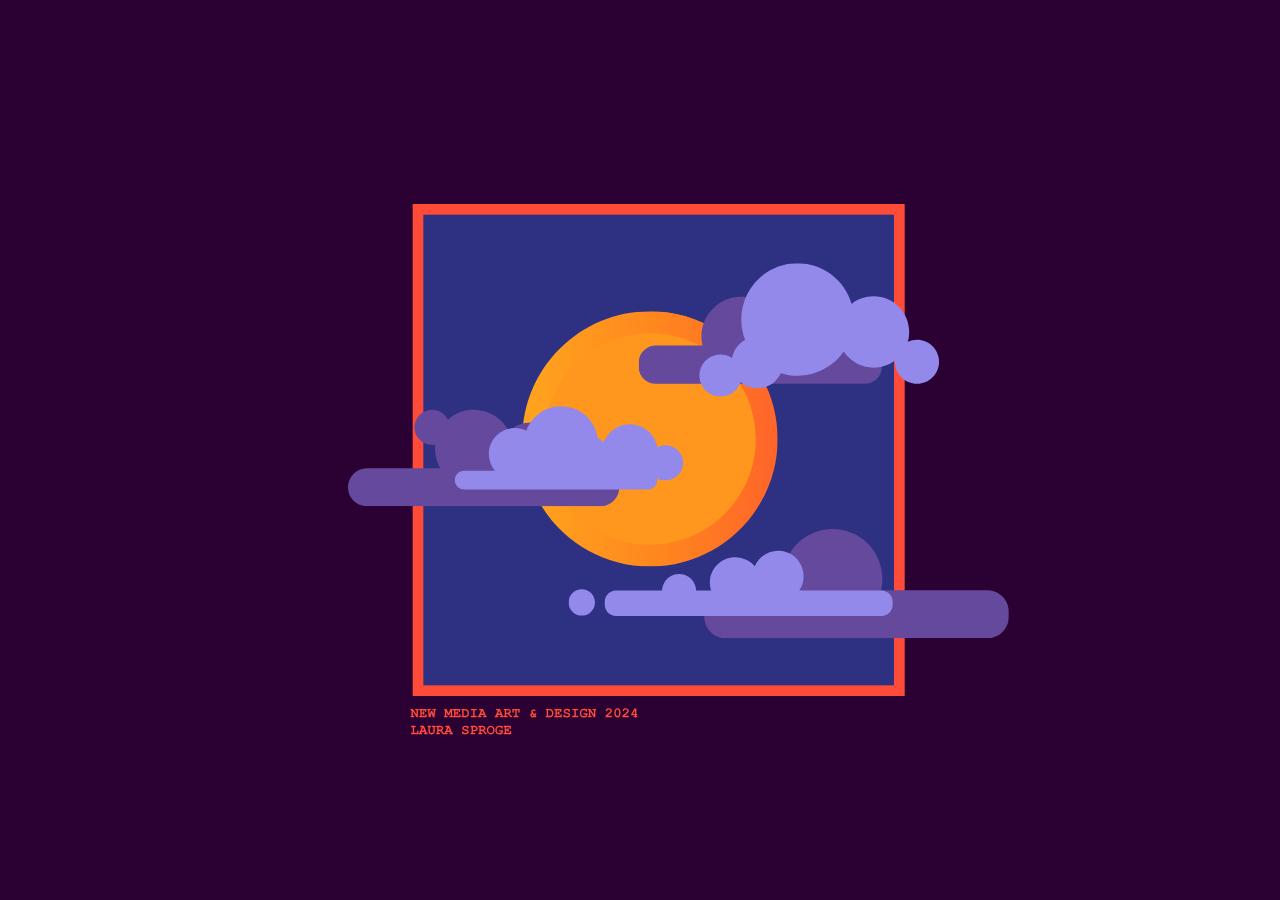
==== laura-website/index.html @ ac856808 "Update Fixed portfolio bugs" ====
<!DOCTYPE html>
<html lang="en">
    <head>
        <meta charset="UTF-8" />
        <meta name="viewport" content="width=device-width, initial-scale=1.0" />
        <title>Document</title>
        <style>
            html,
            body {
                margin: 0;
                background: #2b0033;
                height: 100%;
            }

            body {
                display: flex;
                justify-content: center;
                align-items: center;
            }

            #cloud_1 {
                transform: translateX(50px);
                animation: moveclouds1 15s ease-in-out alternate infinite;
            }

            @keyframes moveclouds1 {
                from {
                    transform: translateX(100px);
                }
                to {
                    transform: translateX(0px);
                }
            }
        </style>
    </head>
    <body>
        <svg
            version="1.1"
            xmlns="http://www.w3.org/2000/svg"
            xmlns:xlink="http://www.w3.org/1999/xlink"
            x="0px"
            y="0px"
            viewBox="0 0 1920 1080"
            style="enable-background: new 0 0 1920 1080"
            xml:space="preserve"
        >
            <style type="text/css">
                .st0 {
                    fill: #2b0033;
                }
                .st1 {
                    fill: #2e3181;
                    stroke: #ff4b38;
                    stroke-width: 16;
                    stroke-miterlimit: 10;
                }
                .st2 {
                    fill: #ff961e;
                }
                .st3 {
                    fill: #64499c;
                }
                .st4 {
                    fill: #9289eb;
                }
                .st5 {
                    fill: #ff1b25;
                }
                .st6 {
                    fill: #ffffff;
                    stroke: #ffffff;
                    stroke-miterlimit: 10;
                }
                .st7 {
                    fill: #ffffff;
                }
                .st8 {
                    fill: #ff4b38;
                }
                .st9 {
                    fill: #ff961e;
                    stroke: #f15a47;
                    stroke-width: 16;
                    stroke-miterlimit: 10;
                }
                .st10 {
                    clip-path: url(#SVGID_00000077310230276125574780000003685254953853721523_);
                    fill: #ff961e;
                }

                .st11 {
                    clip-path: url(#SVGID_00000160873791237782626520000005186389554222980780_);
                    fill: url(#SVGID_00000016061879840177070190000003185813164932448649_);
                }
                .st12 {
                    clip-path: url(#SVGID_00000139974148009098412800000009296241159972950945_);
                    fill: #64499c;
                }
                .st13 {
                    clip-path: url(#SVGID_00000139974148009098412800000009296241159972950945_);
                    fill: #9289eb;
                }
                .st14 {
                    clip-path: url(#SVGID_00000087407354413414577970000003196861514152177326_);
                    fill: #64499c;
                }
                .st15 {
                    clip-path: url(#SVGID_00000087407354413414577970000003196861514152177326_);
                    fill: #9289eb;
                }
                .st16 {
                    clip-path: url(#SVGID_00000130610847410356843260000011054405741771767987_);
                    fill: #64499c;
                }
                .st17 {
                    clip-path: url(#SVGID_00000130610847410356843260000011054405741771767987_);
                    fill: #9289eb;
                }
                .st18 {
                    fill: #2e7222;
                }
                .st19 {
                    fill: #5e8438;
                }
            </style>
            <g id="bg">
                <g>
                    <rect class="st0" width="1920" height="1080" />
                </g>
            </g>
            <g id="square_frame">
                <rect x="627" y="179" class="st1" width="722" height="722" />
            </g>

            <g id="DRAWING"></g>
            <g id="grid"></g>
            <g id="text">
                <g>
                    <path
                        class="st8"
                        d="M619.39,932.42v6.39h0.76c0.51,0,0.87,0.1,1.09,0.29c0.22,0.2,0.33,0.45,0.33,0.77
			c0,0.31-0.11,0.56-0.33,0.76c-0.22,0.2-0.58,0.29-1.09,0.29h-2.77c-0.51,0-0.87-0.1-1.09-0.29c-0.22-0.2-0.33-0.45-0.33-0.77
			c0-0.3,0.11-0.55,0.32-0.75s0.54-0.3,0.99-0.3v-8.27h-0.33c-0.51,0-0.87-0.1-1.09-0.29c-0.22-0.2-0.33-0.45-0.33-0.77
			s0.11-0.57,0.33-0.77c0.22-0.2,0.58-0.29,1.09-0.29l2.44,0.01l5.4,8.47v-6.36h-0.76c-0.51,0-0.87-0.1-1.09-0.29
			c-0.22-0.2-0.32-0.45-0.32-0.77s0.11-0.57,0.32-0.77c0.22-0.2,0.58-0.29,1.09-0.29l2.77,0.01c0.51,0,0.87,0.1,1.09,0.29
			s0.32,0.45,0.32,0.76c0,0.31-0.11,0.56-0.32,0.76c-0.21,0.2-0.54,0.3-0.98,0.3v10.38h-2.09L619.39,932.42z"
                    />
                    <path
                        class="st8"
                        d="M632.53,935.71v3.1h5.39v-1.14c0-0.51,0.1-0.87,0.29-1.09c0.2-0.22,0.45-0.32,0.77-0.32
			c0.31,0,0.56,0.11,0.76,0.32c0.2,0.22,0.29,0.58,0.29,1.09v3.26h-9.95c-0.51,0-0.87-0.1-1.09-0.29c-0.22-0.2-0.32-0.45-0.32-0.77
			c0-0.31,0.11-0.56,0.33-0.76c0.22-0.2,0.58-0.29,1.08-0.29h0.33v-8.27h-0.33c-0.51,0-0.87-0.1-1.09-0.29
			c-0.22-0.2-0.32-0.45-0.32-0.77s0.11-0.57,0.32-0.77c0.22-0.2,0.58-0.29,1.09-0.29l9.49,0.01v3.22c0,0.5-0.1,0.86-0.29,1.08
			s-0.45,0.33-0.76,0.33c-0.32,0-0.57-0.11-0.77-0.32c-0.2-0.21-0.29-0.57-0.29-1.08v-1.1h-4.93v3.05h1.86
			c0-0.55,0.05-0.9,0.16-1.06c0.21-0.34,0.52-0.5,0.91-0.5c0.31,0,0.56,0.11,0.76,0.32c0.2,0.22,0.29,0.58,0.29,1.09v2.43
			c0,0.46-0.06,0.77-0.17,0.93c-0.22,0.32-0.52,0.48-0.89,0.48c-0.39,0-0.69-0.17-0.91-0.51c-0.1-0.16-0.16-0.52-0.16-1.07H632.53z"
                    />
                    <path
                        class="st8"
                        d="M647.38,934.93l-1.96,6h-2.37l-1.26-10.38c-0.32-0.04-0.57-0.15-0.73-0.34c-0.17-0.18-0.25-0.41-0.25-0.7
			c0-0.33,0.11-0.59,0.32-0.79c0.22-0.2,0.58-0.3,1.09-0.3l2.81,0.01c0.51,0,0.87,0.1,1.09,0.29s0.33,0.45,0.33,0.76
			s-0.11,0.57-0.33,0.77c-0.22,0.2-0.58,0.29-1.09,0.29h-1.1l0.7,5.91l1.66-4.92h2.2l1.65,4.92l0.7-5.91h-1.1
			c-0.51,0-0.87-0.1-1.09-0.29c-0.22-0.2-0.32-0.45-0.32-0.77s0.11-0.57,0.32-0.77c0.22-0.2,0.58-0.29,1.09-0.29l2.8,0.01
			c0.51,0,0.87,0.1,1.09,0.29c0.22,0.19,0.32,0.45,0.32,0.76c0,0.27-0.09,0.5-0.26,0.69c-0.17,0.19-0.42,0.32-0.74,0.37l-1.22,10.38
			h-2.33L647.38,934.93z"
                    />
                    <path
                        class="st8"
                        d="M669.41,932.51v6.3h0.76c0.51,0,0.87,0.1,1.09,0.29s0.32,0.45,0.32,0.77c0,0.31-0.11,0.56-0.32,0.76
			c-0.22,0.2-0.58,0.29-1.09,0.29h-2.77c-0.51,0-0.87-0.1-1.09-0.29c-0.22-0.2-0.32-0.45-0.32-0.77c0-0.31,0.11-0.56,0.32-0.76
			s0.54-0.29,0.99-0.29v-8.27c-0.37-0.04-0.65-0.15-0.84-0.34c-0.19-0.19-0.28-0.43-0.28-0.72c0-0.32,0.11-0.57,0.32-0.77
			c0.22-0.2,0.58-0.29,1.09-0.29l2.32,0.01l2.88,6.36l2.83-6.37l2.34,0.01c0.51,0,0.87,0.1,1.09,0.29s0.33,0.45,0.33,0.76
			c0,0.29-0.1,0.53-0.29,0.72s-0.47,0.31-0.83,0.34v8.27c0.45,0,0.78,0.1,0.99,0.3s0.32,0.45,0.32,0.76c0,0.31-0.11,0.56-0.33,0.76
			c-0.22,0.2-0.58,0.29-1.09,0.29h-2.78c-0.5,0-0.86-0.1-1.08-0.29c-0.22-0.2-0.33-0.45-0.33-0.77c0-0.31,0.11-0.56,0.33-0.76
			c0.22-0.2,0.58-0.29,1.08-0.29h0.77v-6.3l-2.42,5.44h-1.84L669.41,932.51z"
                    />
                    <path
                        class="st8"
                        d="M683.22,935.71v3.1h5.39v-1.14c0-0.51,0.1-0.87,0.29-1.09c0.2-0.22,0.45-0.32,0.77-0.32
			c0.31,0,0.56,0.11,0.76,0.32c0.2,0.22,0.29,0.58,0.29,1.09v3.26h-9.95c-0.51,0-0.87-0.1-1.09-0.29c-0.22-0.2-0.32-0.45-0.32-0.77
			c0-0.31,0.11-0.56,0.33-0.76c0.22-0.2,0.58-0.29,1.08-0.29h0.33v-8.27h-0.33c-0.51,0-0.87-0.1-1.09-0.29
			c-0.22-0.2-0.32-0.45-0.32-0.77s0.11-0.57,0.32-0.77c0.22-0.2,0.58-0.29,1.09-0.29l9.49,0.01v3.22c0,0.5-0.1,0.86-0.29,1.08
			s-0.45,0.33-0.76,0.33c-0.32,0-0.57-0.11-0.77-0.32c-0.2-0.21-0.29-0.57-0.29-1.08v-1.1h-4.93v3.05h1.86
			c0-0.55,0.05-0.9,0.16-1.06c0.21-0.34,0.52-0.5,0.91-0.5c0.31,0,0.56,0.11,0.76,0.32c0.2,0.22,0.29,0.58,0.29,1.09v2.43
			c0,0.46-0.06,0.77-0.17,0.93c-0.22,0.32-0.52,0.48-0.89,0.48c-0.39,0-0.69-0.17-0.91-0.51c-0.1-0.16-0.16-0.52-0.16-1.07H683.22z"
                    />
                    <path
                        class="st8"
                        d="M693.33,938.81v-8.27c-0.45-0.01-0.78-0.11-0.99-0.3c-0.21-0.2-0.32-0.45-0.32-0.76
			c0-0.32,0.11-0.57,0.33-0.77c0.22-0.2,0.58-0.29,1.09-0.29l4.42,0.01c0.69,0,1.36,0.13,2.01,0.38s1.18,0.58,1.58,0.97
			c0.3,0.3,0.62,0.7,0.94,1.22s0.57,1.03,0.74,1.54s0.25,1.13,0.25,1.87v1.01c0,0.89-0.15,1.69-0.45,2.38
			c-0.3,0.69-0.7,1.25-1.19,1.69s-0.95,0.76-1.39,0.96c-0.69,0.32-1.58,0.48-2.67,0.48h-4.25c-0.51,0-0.87-0.1-1.09-0.29
			c-0.22-0.2-0.33-0.45-0.33-0.77c0-0.31,0.11-0.56,0.33-0.76C692.56,938.9,692.89,938.81,693.33,938.81z M695.44,938.81h2.25
			c0.84,0,1.47-0.12,1.9-0.36c0.56-0.32,0.98-0.72,1.26-1.21s0.42-1.12,0.42-1.9v-1c0-0.67-0.13-1.25-0.38-1.75
			c-0.4-0.78-0.85-1.32-1.34-1.61c-0.5-0.29-1.12-0.44-1.87-0.44h-2.23V938.81z"
                    />
                    <path
                        class="st8"
                        d="M711.78,930.54v8.27h2.13c0.51,0,0.87,0.1,1.09,0.29c0.22,0.2,0.32,0.45,0.32,0.77
			c0,0.31-0.11,0.56-0.32,0.76c-0.22,0.2-0.58,0.29-1.09,0.29h-6.38c-0.51,0-0.87-0.1-1.09-0.29c-0.22-0.2-0.32-0.45-0.32-0.77
			c0-0.31,0.11-0.56,0.32-0.76s0.58-0.29,1.09-0.29h2.13v-8.27h-2.13c-0.51,0-0.87-0.1-1.09-0.29c-0.22-0.2-0.32-0.45-0.32-0.77
			s0.11-0.57,0.32-0.77c0.22-0.2,0.58-0.29,1.09-0.29l6.38,0.01c0.51,0,0.87,0.1,1.09,0.29c0.22,0.19,0.32,0.45,0.32,0.76
			s-0.11,0.57-0.32,0.77c-0.22,0.2-0.58,0.29-1.09,0.29H711.78z"
                    />
                    <path
                        class="st8"
                        d="M725.98,937.52h-5.13l-0.51,1.29h0.51c0.51,0,0.87,0.1,1.09,0.29c0.22,0.2,0.33,0.45,0.33,0.77
			c0,0.31-0.11,0.56-0.33,0.76c-0.22,0.2-0.58,0.29-1.09,0.29H718c-0.51,0-0.87-0.1-1.09-0.29c-0.22-0.2-0.33-0.45-0.33-0.77
			c0-0.32,0.11-0.57,0.34-0.77c0.23-0.2,0.6-0.29,1.12-0.28l3.32-8.27h-1.38c-0.51,0-0.87-0.1-1.09-0.29
			c-0.22-0.2-0.32-0.45-0.32-0.77s0.11-0.57,0.32-0.77c0.22-0.2,0.58-0.29,1.09-0.29l4.57,0.01l4.21,10.38
			c0.5,0,0.82,0.05,0.98,0.17c0.32,0.23,0.47,0.53,0.47,0.9c0,0.31-0.11,0.56-0.32,0.76c-0.21,0.2-0.57,0.29-1.08,0.29h-2.85
			c-0.51,0-0.87-0.1-1.09-0.29c-0.22-0.2-0.33-0.45-0.33-0.77c0-0.31,0.11-0.56,0.33-0.76c0.22-0.2,0.58-0.29,1.09-0.29h0.52
			L725.98,937.52z M725.1,935.41l-1.7-4.19l-1.71,4.19H725.1z"
                    />
                    <path
                        class="st8"
                        d="M751.32,937.52h-5.13l-0.51,1.29h0.51c0.51,0,0.87,0.1,1.09,0.29c0.22,0.2,0.33,0.45,0.33,0.77
			c0,0.31-0.11,0.56-0.33,0.76c-0.22,0.2-0.58,0.29-1.09,0.29h-2.84c-0.51,0-0.87-0.1-1.09-0.29c-0.22-0.2-0.33-0.45-0.33-0.77
			c0-0.32,0.11-0.57,0.34-0.77c0.23-0.2,0.6-0.29,1.12-0.28l3.32-8.27h-1.38c-0.51,0-0.87-0.1-1.09-0.29
			c-0.22-0.2-0.32-0.45-0.32-0.77s0.11-0.57,0.32-0.77c0.22-0.2,0.58-0.29,1.09-0.29l4.57,0.01l4.21,10.38
			c0.5,0,0.82,0.05,0.98,0.17c0.32,0.23,0.47,0.53,0.47,0.9c0,0.31-0.11,0.56-0.32,0.76c-0.21,0.2-0.57,0.29-1.08,0.29h-2.85
			c-0.51,0-0.87-0.1-1.09-0.29c-0.22-0.2-0.33-0.45-0.33-0.77c0-0.31,0.11-0.56,0.33-0.76c0.22-0.2,0.58-0.29,1.09-0.29h0.52
			L751.32,937.52z M750.45,935.41l-1.7-4.19l-1.71,4.19H750.45z"
                    />
                    <path
                        class="st8"
                        d="M759.23,936.15v2.66h0.76c0.51,0,0.87,0.1,1.09,0.29c0.22,0.2,0.32,0.45,0.32,0.77
			c0,0.31-0.11,0.56-0.32,0.76c-0.22,0.2-0.58,0.29-1.09,0.29h-3.21c-0.51,0-0.87-0.1-1.09-0.29c-0.22-0.2-0.33-0.45-0.33-0.77
			c0-0.31,0.11-0.56,0.33-0.76s0.58-0.29,1.08-0.29h0.33v-8.27h-0.33c-0.51,0-0.87-0.1-1.09-0.29c-0.22-0.2-0.33-0.45-0.33-0.77
			s0.11-0.57,0.33-0.77c0.22-0.2,0.58-0.29,1.09-0.29l4.78,0.01c1.49,0,2.65,0.37,3.47,1.11c0.82,0.74,1.23,1.64,1.23,2.7
			c0,0.66-0.19,1.26-0.58,1.8s-0.97,1.02-1.74,1.44c0.45,0.39,0.92,0.89,1.43,1.5c0.32,0.39,0.74,1,1.28,1.83
			c0.54,0,0.89,0.05,1.06,0.17c0.31,0.21,0.46,0.51,0.46,0.9c0,0.31-0.11,0.56-0.32,0.76c-0.21,0.2-0.57,0.29-1.08,0.29h-1.21
			c-1.71-2.65-3.13-4.24-4.26-4.77H759.23z M759.23,934.04h1.65c0.61,0,1.16-0.09,1.64-0.28c0.65-0.25,1.08-0.51,1.3-0.78
			c0.22-0.27,0.33-0.55,0.33-0.81c0-0.4-0.21-0.77-0.64-1.11c-0.43-0.34-1.05-0.51-1.87-0.51h-2.42V934.04z"
                    />
                    <path
                        class="st8"
                        d="M775.11,930.54v8.27h1.42c0.51,0,0.87,0.1,1.09,0.29c0.22,0.2,0.32,0.45,0.32,0.77
			c0,0.31-0.11,0.56-0.32,0.76c-0.22,0.2-0.58,0.29-1.09,0.29h-4.95c-0.51,0-0.87-0.1-1.09-0.29c-0.22-0.2-0.32-0.45-0.32-0.77
			c0-0.31,0.11-0.56,0.32-0.76c0.22-0.2,0.58-0.29,1.09-0.29h1.41v-8.27h-2.29v2c0,0.51-0.1,0.87-0.29,1.09
			c-0.2,0.22-0.45,0.32-0.77,0.32c-0.31,0-0.56-0.11-0.76-0.32c-0.2-0.22-0.29-0.58-0.29-1.09v-4.12l10.95,0.01v4.11
			c0,0.51-0.1,0.87-0.29,1.09c-0.2,0.22-0.45,0.32-0.77,0.32c-0.31,0-0.56-0.11-0.76-0.32c-0.2-0.22-0.29-0.58-0.29-1.09v-2H775.11z
			"
                    />
                    <path
                        class="st8"
                        d="M801.62,936.73l0.52-1.79h1.08c0.44,0,0.74,0.05,0.91,0.15c0.33,0.21,0.49,0.52,0.49,0.92
			c0,0.29-0.09,0.53-0.26,0.73c-0.17,0.2-0.39,0.3-0.63,0.31c-0.17,0.74-0.39,1.32-0.65,1.76c0.56,0,0.91,0.05,1.07,0.15
			c0.34,0.21,0.5,0.51,0.5,0.91c0,0.31-0.11,0.56-0.32,0.76c-0.22,0.2-0.58,0.29-1.09,0.29h-1.26l-0.25-0.33
			c-0.31,0.22-0.6,0.37-0.89,0.45c-0.42,0.12-0.93,0.19-1.53,0.19c-1.24,0-2.21-0.32-2.89-0.95c-0.68-0.63-1.03-1.44-1.03-2.42
			c0-0.67,0.17-1.3,0.51-1.91c0.34-0.61,0.86-1.12,1.56-1.53c-0.3-0.5-0.5-0.89-0.59-1.17c-0.09-0.28-0.14-0.57-0.14-0.89
			c0-0.85,0.32-1.6,0.97-2.24c0.65-0.64,1.41-0.96,2.3-0.96c0.23,0,0.47,0.03,0.72,0.09c0.25,0.06,0.5,0.15,0.76,0.27
			c0.25-0.11,0.43-0.17,0.56-0.17c0.29,0,0.54,0.1,0.74,0.31s0.31,0.46,0.31,0.75c0,0.24-0.06,0.44-0.17,0.59
			c-0.11,0.16-0.34,0.33-0.69,0.51l-0.89,0.47c-0.34-0.3-0.61-0.51-0.81-0.61c-0.16-0.08-0.34-0.11-0.55-0.11
			c-0.32,0-0.59,0.11-0.81,0.33s-0.33,0.47-0.33,0.75c0,0.24,0.2,0.66,0.61,1.25L801.62,936.73z M798.7,936.19
			c-0.78,0.37-1.17,0.92-1.17,1.66c0,0.39,0.13,0.7,0.4,0.93c0.27,0.23,0.74,0.34,1.4,0.34c0.43,0,0.82-0.1,1.18-0.31L798.7,936.19z
			"
                    />
                    <path
                        class="st8"
                        d="M820.04,938.81v-8.27c-0.45-0.01-0.78-0.11-0.99-0.3c-0.21-0.2-0.32-0.45-0.32-0.76
			c0-0.32,0.11-0.57,0.33-0.77c0.22-0.2,0.58-0.29,1.09-0.29l4.42,0.01c0.69,0,1.36,0.13,2.01,0.38s1.18,0.58,1.58,0.97
			c0.3,0.3,0.62,0.7,0.94,1.22s0.57,1.03,0.74,1.54s0.25,1.13,0.25,1.87v1.01c0,0.89-0.15,1.69-0.45,2.38
			c-0.3,0.69-0.7,1.25-1.19,1.69s-0.95,0.76-1.39,0.96c-0.69,0.32-1.58,0.48-2.67,0.48h-4.25c-0.51,0-0.87-0.1-1.09-0.29
			c-0.22-0.2-0.33-0.45-0.33-0.77c0-0.31,0.11-0.56,0.33-0.76C819.27,938.9,819.6,938.81,820.04,938.81z M822.15,938.81h2.25
			c0.84,0,1.47-0.12,1.9-0.36c0.56-0.32,0.98-0.72,1.26-1.21s0.42-1.12,0.42-1.9v-1c0-0.67-0.13-1.25-0.38-1.75
			c-0.4-0.78-0.85-1.32-1.34-1.61c-0.5-0.29-1.12-0.44-1.87-0.44h-2.23V938.81z"
                    />
                    <path
                        class="st8"
                        d="M835.26,935.71v3.1h5.39v-1.14c0-0.51,0.1-0.87,0.29-1.09c0.2-0.22,0.45-0.32,0.77-0.32
			c0.31,0,0.56,0.11,0.76,0.32c0.2,0.22,0.29,0.58,0.29,1.09v3.26h-9.95c-0.51,0-0.87-0.1-1.09-0.29c-0.22-0.2-0.32-0.45-0.32-0.77
			c0-0.31,0.11-0.56,0.33-0.76c0.22-0.2,0.58-0.29,1.08-0.29h0.33v-8.27h-0.33c-0.51,0-0.87-0.1-1.09-0.29
			c-0.22-0.2-0.32-0.45-0.32-0.77s0.11-0.57,0.32-0.77c0.22-0.2,0.58-0.29,1.09-0.29l9.49,0.01v3.22c0,0.5-0.1,0.86-0.29,1.08
			s-0.45,0.33-0.76,0.33c-0.32,0-0.57-0.11-0.77-0.32c-0.2-0.21-0.29-0.57-0.29-1.08v-1.1h-4.93v3.05h1.86
			c0-0.55,0.05-0.9,0.16-1.06c0.21-0.34,0.52-0.5,0.91-0.5c0.31,0,0.56,0.11,0.76,0.32c0.2,0.22,0.29,0.58,0.29,1.09v2.43
			c0,0.46-0.06,0.77-0.17,0.93c-0.22,0.32-0.52,0.48-0.89,0.48c-0.39,0-0.69-0.17-0.91-0.51c-0.1-0.16-0.16-0.52-0.16-1.07H835.26z"
                    />
                    <path
                        class="st8"
                        d="M847.02,940.39c-0.19,0.22-0.34,0.36-0.45,0.42c-0.11,0.06-0.25,0.09-0.42,0.09c-0.32,0-0.58-0.11-0.78-0.33
			c-0.2-0.22-0.29-0.58-0.29-1.08v-1.42c0-0.51,0.1-0.87,0.29-1.09c0.2-0.22,0.46-0.33,0.78-0.33c0.25,0,0.46,0.07,0.62,0.2
			c0.17,0.13,0.3,0.35,0.39,0.66c0.09,0.3,0.18,0.51,0.28,0.62c0.2,0.21,0.55,0.43,1.06,0.65s1.07,0.33,1.67,0.33
			c0.94,0,1.71-0.22,2.32-0.66c0.38-0.27,0.58-0.6,0.58-0.99c0-0.26-0.09-0.51-0.28-0.74c-0.19-0.23-0.49-0.42-0.91-0.57
			c-0.28-0.1-0.89-0.24-1.85-0.42c-1.16-0.21-2.03-0.47-2.62-0.77c-0.59-0.3-1.06-0.73-1.4-1.28c-0.34-0.55-0.51-1.14-0.51-1.78
			c0-1.01,0.42-1.9,1.27-2.66c0.85-0.76,1.95-1.14,3.3-1.14c0.54,0,1.05,0.06,1.51,0.18c0.46,0.12,0.88,0.3,1.26,0.55
			c0.28-0.27,0.55-0.4,0.83-0.4c0.31,0,0.56,0.11,0.76,0.32c0.2,0.22,0.29,0.58,0.29,1.08v1.59c0,0.51-0.1,0.87-0.29,1.09
			c-0.2,0.22-0.45,0.33-0.76,0.33c-0.26,0-0.49-0.08-0.68-0.24c-0.15-0.12-0.26-0.35-0.34-0.7c-0.08-0.35-0.17-0.6-0.29-0.75
			c-0.2-0.26-0.5-0.48-0.9-0.66c-0.4-0.18-0.86-0.27-1.38-0.27c-0.76,0-1.37,0.18-1.81,0.53s-0.67,0.72-0.67,1.11
			c0,0.26,0.09,0.51,0.27,0.76c0.18,0.24,0.45,0.44,0.8,0.57c0.23,0.1,0.89,0.25,1.97,0.46c1.08,0.21,1.91,0.45,2.5,0.7
			c0.58,0.25,1.06,0.65,1.45,1.2s0.58,1.19,0.58,1.94c0,1.04-0.37,1.88-1.1,2.5c-0.98,0.83-2.22,1.24-3.73,1.24
			c-0.58,0-1.15-0.07-1.71-0.21C848.08,940.88,847.54,940.67,847.02,940.39z"
                    />
                    <path
                        class="st8"
                        d="M863.83,930.54v8.27h2.13c0.51,0,0.87,0.1,1.09,0.29c0.22,0.2,0.32,0.45,0.32,0.77
			c0,0.31-0.11,0.56-0.32,0.76c-0.22,0.2-0.58,0.29-1.09,0.29h-6.38c-0.51,0-0.87-0.1-1.09-0.29c-0.22-0.2-0.32-0.45-0.32-0.77
			c0-0.31,0.11-0.56,0.32-0.76s0.58-0.29,1.09-0.29h2.13v-8.27h-2.13c-0.51,0-0.87-0.1-1.09-0.29c-0.22-0.2-0.32-0.45-0.32-0.77
			s0.11-0.57,0.32-0.77c0.22-0.2,0.58-0.29,1.09-0.29l6.38,0.01c0.51,0,0.87,0.1,1.09,0.29c0.22,0.19,0.32,0.45,0.32,0.76
			s-0.11,0.57-0.32,0.77c-0.22,0.2-0.58,0.29-1.09,0.29H863.83z"
                    />
                    <path
                        class="st8"
                        d="M880.77,937.06v2.83c-0.96,0.51-1.77,0.87-2.44,1.06c-0.67,0.19-1.39,0.28-2.17,0.28
			c-1.08,0-2.08-0.16-3-0.48c-0.72-0.25-1.29-0.56-1.71-0.94c-0.42-0.38-0.8-0.94-1.15-1.67s-0.53-1.57-0.53-2.48v-1.53
			c0-1.41,0.43-2.67,1.29-3.77c1.15-1.5,2.72-2.25,4.71-2.25c0.58,0,1.12,0.06,1.64,0.18c0.52,0.12,1.01,0.29,1.48,0.53
			c0.28-0.25,0.56-0.38,0.83-0.38c0.31,0,0.56,0.11,0.75,0.32c0.19,0.21,0.29,0.57,0.29,1.08v1.37c0,0.51-0.1,0.87-0.29,1.09
			c-0.2,0.22-0.45,0.33-0.76,0.33c-0.25,0-0.46-0.08-0.64-0.23c-0.14-0.1-0.25-0.33-0.35-0.69s-0.2-0.59-0.31-0.72
			c-0.19-0.2-0.51-0.38-0.98-0.53s-1-0.23-1.58-0.23c-0.84,0-1.57,0.17-2.19,0.52c-0.44,0.25-0.84,0.7-1.22,1.33
			c-0.37,0.63-0.56,1.32-0.56,2.06v1.53c0,1.13,0.33,1.99,0.99,2.58c0.66,0.59,1.7,0.88,3.13,0.88c0.97,0,1.85-0.18,2.65-0.55v-1.52
			h-2.15c-0.51,0-0.87-0.1-1.09-0.29c-0.22-0.2-0.33-0.45-0.33-0.77s0.11-0.57,0.33-0.77c0.22-0.2,0.58-0.29,1.09-0.29l3.75,0.01
			c0.51,0,0.87,0.1,1.09,0.29s0.33,0.45,0.33,0.76c0,0.25-0.07,0.46-0.22,0.65C881.3,936.83,881.07,936.97,880.77,937.06z"
                    />
                    <path
                        class="st8"
                        d="M885.47,932.42v6.39h0.76c0.51,0,0.87,0.1,1.09,0.29c0.22,0.2,0.33,0.45,0.33,0.77
			c0,0.31-0.11,0.56-0.33,0.76c-0.22,0.2-0.58,0.29-1.09,0.29h-2.77c-0.51,0-0.87-0.1-1.09-0.29c-0.22-0.2-0.33-0.45-0.33-0.77
			c0-0.3,0.11-0.55,0.32-0.75s0.54-0.3,0.99-0.3v-8.27h-0.33c-0.51,0-0.87-0.1-1.09-0.29c-0.22-0.2-0.33-0.45-0.33-0.77
			s0.11-0.57,0.33-0.77c0.22-0.2,0.58-0.29,1.09-0.29l2.44,0.01l5.4,8.47v-6.36h-0.76c-0.51,0-0.87-0.1-1.09-0.29
			c-0.22-0.2-0.32-0.45-0.32-0.77s0.11-0.57,0.32-0.77c0.22-0.2,0.58-0.29,1.09-0.29l2.77,0.01c0.51,0,0.87,0.1,1.09,0.29
			s0.32,0.45,0.32,0.76c0,0.31-0.11,0.56-0.32,0.76c-0.21,0.2-0.54,0.3-0.98,0.3v10.38h-2.09L885.47,932.42z"
                    />
                    <path
                        class="st8"
                        d="M911.48,938.81h4.63c0.25-0.21,0.5-0.31,0.72-0.31c0.32,0,0.58,0.11,0.77,0.32c0.19,0.21,0.28,0.58,0.28,1.09
			v1.01h-9.63v-2.24c3.81-3.14,6.11-5.16,6.9-6.06c0.4-0.46,0.6-0.9,0.6-1.31c0-0.51-0.22-0.97-0.67-1.37
			c-0.45-0.39-1.05-0.59-1.8-0.59c-0.76,0-1.39,0.22-1.89,0.66c-0.26,0.23-0.47,0.58-0.63,1.04c-0.1,0.29-0.23,0.49-0.4,0.62
			c-0.17,0.12-0.38,0.19-0.62,0.19c-0.29,0-0.54-0.1-0.75-0.31s-0.31-0.45-0.31-0.72c0-0.41,0.19-0.93,0.57-1.55
			c0.38-0.62,0.94-1.11,1.67-1.49c0.73-0.37,1.53-0.56,2.39-0.56c1.33,0,2.43,0.4,3.28,1.21c0.85,0.81,1.28,1.79,1.28,2.93
			c0,0.58-0.12,1.13-0.37,1.62s-0.83,1.19-1.76,2.07C915.01,935.78,913.59,937.02,911.48,938.81z"
                    />
                    <path
                        class="st8"
                        d="M930.74,933.08v2.32c0,1.38-0.4,2.69-1.19,3.95c-0.79,1.26-1.93,1.89-3.41,1.89c-0.85,0-1.57-0.19-2.16-0.56
			c-0.59-0.38-1.14-1.07-1.67-2.07c-0.53-1.01-0.79-2.07-0.79-3.2v-2.32c0-1.37,0.39-2.68,1.19-3.94c0.79-1.26,1.92-1.89,3.4-1.89
			c0.84,0,1.56,0.19,2.15,0.56c0.59,0.37,1.15,1.06,1.68,2.07C930.48,930.88,930.74,931.95,930.74,933.08z M928.62,933.08
			c0-1.15-0.32-2.15-0.96-3.01c-0.36-0.47-0.88-0.71-1.54-0.71c-0.64,0-1.16,0.26-1.57,0.78c-0.61,0.79-0.92,1.77-0.92,2.94v2.32
			c0,1.15,0.32,2.16,0.97,3.01c0.36,0.47,0.87,0.71,1.54,0.71c0.63,0,1.15-0.26,1.56-0.78c0.61-0.79,0.92-1.77,0.92-2.94V933.08z"
                    />
                    <path
                        class="st8"
                        d="M936.83,938.81h4.63c0.25-0.21,0.5-0.31,0.72-0.31c0.32,0,0.58,0.11,0.77,0.32c0.19,0.21,0.28,0.58,0.28,1.09
			v1.01h-9.63v-2.24c3.81-3.14,6.11-5.16,6.9-6.06c0.4-0.46,0.6-0.9,0.6-1.31c0-0.51-0.22-0.97-0.67-1.37
			c-0.45-0.39-1.05-0.59-1.8-0.59c-0.76,0-1.39,0.22-1.89,0.66c-0.26,0.23-0.47,0.58-0.63,1.04c-0.1,0.29-0.23,0.49-0.4,0.62
			c-0.17,0.12-0.38,0.19-0.62,0.19c-0.29,0-0.54-0.1-0.75-0.31s-0.31-0.45-0.31-0.72c0-0.41,0.19-0.93,0.57-1.55
			c0.38-0.62,0.94-1.11,1.67-1.49c0.73-0.37,1.53-0.56,2.39-0.56c1.33,0,2.43,0.4,3.28,1.21c0.85,0.81,1.28,1.79,1.28,2.93
			c0,0.58-0.12,1.13-0.37,1.62s-0.83,1.19-1.76,2.07C940.36,935.78,938.94,937.02,936.83,938.81z"
                    />
                    <path
                        class="st8"
                        d="M954.57,927.59v8.27c0.45,0,0.78,0.1,0.99,0.29s0.32,0.45,0.32,0.76s-0.11,0.56-0.33,0.76s-0.54,0.3-0.98,0.3
			v0.85c0.45,0,0.78,0.1,0.99,0.3s0.32,0.45,0.32,0.76c0,0.31-0.11,0.56-0.33,0.76c-0.22,0.2-0.58,0.29-1.09,0.29h-2.83
			c-0.51,0-0.87-0.1-1.09-0.29c-0.22-0.2-0.32-0.45-0.32-0.77c0-0.31,0.11-0.56,0.32-0.76c0.22-0.2,0.58-0.29,1.09-0.29h0.83v-0.85
			h-5.74v-1.76l5.06-8.62H954.57z M952.46,935.85v-5.2l-3.06,5.2H952.46z"
                    />
                    <path
                        class="st8"
                        d="M621.15,955.88v8.27h4.56v-2c0-0.51,0.1-0.87,0.29-1.09c0.2-0.22,0.45-0.33,0.77-0.33
			c0.31,0,0.56,0.11,0.76,0.33c0.2,0.22,0.29,0.58,0.29,1.09v4.11h-10.01c-0.51,0-0.87-0.1-1.09-0.29c-0.22-0.2-0.32-0.45-0.32-0.77
			c0-0.31,0.11-0.56,0.32-0.76c0.22-0.2,0.58-0.29,1.09-0.29h1.23v-8.27h-1.23c-0.51,0-0.87-0.1-1.09-0.29
			c-0.22-0.2-0.32-0.45-0.32-0.77c0-0.32,0.11-0.57,0.32-0.77c0.22-0.2,0.58-0.29,1.09-0.29l4.58,0.01c0.51,0,0.87,0.1,1.09,0.29
			c0.22,0.19,0.33,0.45,0.33,0.76c0,0.32-0.11,0.57-0.33,0.77c-0.22,0.2-0.58,0.29-1.09,0.29H621.15z"
                    />
                    <path
                        class="st8"
                        d="M637.29,962.86h-5.13l-0.51,1.29h0.51c0.51,0,0.87,0.1,1.09,0.29c0.22,0.2,0.33,0.45,0.33,0.77
			c0,0.31-0.11,0.56-0.33,0.76c-0.22,0.2-0.58,0.29-1.09,0.29h-2.84c-0.51,0-0.87-0.1-1.09-0.29c-0.22-0.2-0.33-0.45-0.33-0.77
			s0.11-0.57,0.34-0.77c0.23-0.2,0.6-0.29,1.12-0.28l3.32-8.27h-1.38c-0.51,0-0.87-0.1-1.09-0.29c-0.22-0.2-0.32-0.45-0.32-0.77
			c0-0.32,0.11-0.57,0.32-0.77c0.22-0.2,0.58-0.29,1.09-0.29l4.57,0.01l4.21,10.38c0.5,0,0.82,0.05,0.98,0.16
			c0.32,0.23,0.47,0.53,0.47,0.9c0,0.31-0.11,0.56-0.32,0.76c-0.21,0.2-0.57,0.29-1.08,0.29h-2.85c-0.51,0-0.87-0.1-1.09-0.29
			c-0.22-0.2-0.33-0.45-0.33-0.77c0-0.31,0.11-0.56,0.33-0.76c0.22-0.2,0.58-0.29,1.09-0.29h0.52L637.29,962.86z M636.41,960.75
			l-1.7-4.19l-1.71,4.19H636.41z"
                    />
                    <path
                        class="st8"
                        d="M652.2,955.88v5.99c0,1.31-0.47,2.42-1.41,3.33c-0.94,0.91-2.07,1.37-3.39,1.37c-0.65,0-1.27-0.12-1.84-0.35
			c-0.57-0.23-1.09-0.57-1.55-1.02c-0.46-0.45-0.81-0.91-1.07-1.4c-0.25-0.48-0.38-1.13-0.38-1.94v-5.99c-0.45,0-0.78-0.1-0.99-0.3
			c-0.21-0.2-0.32-0.45-0.32-0.76c0-0.32,0.11-0.57,0.32-0.76c0.21-0.19,0.58-0.29,1.09-0.29l2.77-0.01c0.51,0,0.87,0.1,1.09,0.29
			c0.22,0.2,0.33,0.45,0.33,0.77c0,0.32-0.11,0.57-0.33,0.77c-0.22,0.2-0.58,0.29-1.09,0.29h-0.76v6.18c0,0.63,0.26,1.19,0.79,1.68
			c0.53,0.48,1.16,0.73,1.9,0.73c0.49,0,0.96-0.12,1.39-0.35c0.43-0.23,0.79-0.57,1.06-1.02c0.17-0.28,0.26-0.62,0.26-1.03v-6.18
			h-0.76c-0.51,0-0.87-0.1-1.09-0.29c-0.22-0.2-0.32-0.45-0.32-0.77c0-0.32,0.11-0.57,0.32-0.77c0.22-0.2,0.58-0.29,1.09-0.29
			l2.77,0.01c0.51,0,0.87,0.1,1.09,0.29c0.22,0.19,0.32,0.45,0.32,0.76c0,0.31-0.11,0.56-0.32,0.76S652.65,955.88,652.2,955.88z"
                    />
                    <path
                        class="st8"
                        d="M657.86,961.49v2.66h0.76c0.51,0,0.87,0.1,1.09,0.29c0.22,0.2,0.32,0.45,0.32,0.77
			c0,0.31-0.11,0.56-0.32,0.76c-0.22,0.2-0.58,0.29-1.09,0.29h-3.21c-0.51,0-0.87-0.1-1.09-0.29c-0.22-0.2-0.33-0.45-0.33-0.77
			c0-0.31,0.11-0.56,0.33-0.76s0.58-0.29,1.08-0.29h0.33v-8.27h-0.33c-0.51,0-0.87-0.1-1.09-0.29c-0.22-0.2-0.33-0.45-0.33-0.77
			c0-0.32,0.11-0.57,0.33-0.77c0.22-0.2,0.58-0.29,1.09-0.29l4.78,0.01c1.49,0,2.65,0.37,3.47,1.11c0.82,0.74,1.23,1.64,1.23,2.7
			c0,0.66-0.19,1.26-0.58,1.8s-0.97,1.02-1.74,1.44c0.45,0.39,0.92,0.89,1.43,1.51c0.32,0.39,0.74,1,1.28,1.84
			c0.54,0,0.89,0.05,1.06,0.16c0.31,0.21,0.46,0.51,0.46,0.9c0,0.31-0.11,0.56-0.32,0.76c-0.21,0.2-0.57,0.29-1.08,0.29h-1.21
			c-1.71-2.65-3.13-4.24-4.26-4.77H657.86z M657.86,959.38h1.65c0.61,0,1.16-0.09,1.64-0.28c0.65-0.25,1.08-0.51,1.3-0.78
			c0.22-0.28,0.33-0.55,0.33-0.81c0-0.4-0.21-0.77-0.64-1.11c-0.43-0.34-1.05-0.51-1.87-0.51h-2.42V959.38z"
                    />
                    <path
                        class="st8"
                        d="M675.3,962.86h-5.13l-0.51,1.29h0.51c0.51,0,0.87,0.1,1.09,0.29c0.22,0.2,0.33,0.45,0.33,0.77
			c0,0.31-0.11,0.56-0.33,0.76c-0.22,0.2-0.58,0.29-1.09,0.29h-2.84c-0.51,0-0.87-0.1-1.09-0.29c-0.22-0.2-0.33-0.45-0.33-0.77
			s0.11-0.57,0.34-0.77c0.23-0.2,0.6-0.29,1.12-0.28l3.32-8.27h-1.38c-0.51,0-0.87-0.1-1.09-0.29c-0.22-0.2-0.32-0.45-0.32-0.77
			c0-0.32,0.11-0.57,0.32-0.77c0.22-0.2,0.58-0.29,1.09-0.29l4.57,0.01l4.21,10.38c0.5,0,0.82,0.05,0.98,0.16
			c0.32,0.23,0.47,0.53,0.47,0.9c0,0.31-0.11,0.56-0.32,0.76c-0.21,0.2-0.57,0.29-1.08,0.29h-2.85c-0.51,0-0.87-0.1-1.09-0.29
			c-0.22-0.2-0.33-0.45-0.33-0.77c0-0.31,0.11-0.56,0.33-0.76c0.22-0.2,0.58-0.29,1.09-0.29h0.52L675.3,962.86z M674.42,960.75
			l-1.7-4.19l-1.71,4.19H674.42z"
                    />
                    <path
                        class="st8"
                        d="M694.97,965.73c-0.19,0.22-0.34,0.36-0.45,0.42c-0.11,0.06-0.25,0.09-0.42,0.09c-0.32,0-0.58-0.11-0.78-0.32
			c-0.2-0.22-0.29-0.58-0.29-1.08v-1.42c0-0.51,0.1-0.87,0.29-1.09c0.2-0.22,0.46-0.32,0.78-0.32c0.25,0,0.46,0.06,0.62,0.2
			c0.17,0.13,0.3,0.35,0.39,0.65c0.09,0.31,0.18,0.51,0.28,0.62c0.2,0.21,0.55,0.43,1.06,0.65c0.51,0.22,1.07,0.33,1.67,0.33
			c0.94,0,1.71-0.22,2.32-0.66c0.38-0.27,0.58-0.6,0.58-0.99c0-0.26-0.09-0.51-0.28-0.74s-0.49-0.42-0.91-0.57
			c-0.28-0.1-0.89-0.24-1.85-0.42c-1.16-0.21-2.03-0.47-2.62-0.77c-0.59-0.3-1.06-0.73-1.4-1.28c-0.34-0.55-0.51-1.14-0.51-1.78
			c0-1.01,0.42-1.9,1.27-2.65c0.85-0.76,1.95-1.14,3.3-1.14c0.54,0,1.05,0.06,1.51,0.18c0.46,0.12,0.88,0.3,1.26,0.55
			c0.28-0.27,0.55-0.4,0.83-0.4c0.31,0,0.56,0.11,0.76,0.33c0.2,0.22,0.29,0.58,0.29,1.08v1.59c0,0.51-0.1,0.87-0.29,1.09
			c-0.2,0.22-0.45,0.32-0.76,0.32c-0.26,0-0.49-0.08-0.68-0.24c-0.15-0.12-0.26-0.35-0.34-0.7c-0.08-0.35-0.17-0.6-0.29-0.75
			c-0.2-0.26-0.5-0.48-0.9-0.66c-0.4-0.18-0.86-0.27-1.38-0.27c-0.76,0-1.37,0.18-1.81,0.53s-0.67,0.72-0.67,1.11
			c0,0.26,0.09,0.51,0.27,0.76c0.18,0.24,0.45,0.43,0.8,0.57c0.23,0.1,0.89,0.25,1.97,0.46c1.08,0.21,1.91,0.45,2.5,0.7
			c0.58,0.25,1.06,0.65,1.45,1.2c0.38,0.54,0.58,1.19,0.58,1.94c0,1.04-0.37,1.88-1.1,2.51c-0.98,0.82-2.22,1.24-3.73,1.24
			c-0.58,0-1.15-0.07-1.71-0.21C696.03,966.22,695.49,966.01,694.97,965.73z"
                    />
                    <path
                        class="st8"
                        d="M709.5,961.97v2.18h2.13c0.51,0,0.87,0.1,1.09,0.29c0.22,0.2,0.33,0.45,0.33,0.77c0,0.31-0.11,0.56-0.33,0.76
			c-0.22,0.2-0.58,0.29-1.09,0.29h-4.58c-0.51,0-0.87-0.1-1.09-0.29c-0.22-0.2-0.33-0.45-0.33-0.77c0-0.31,0.11-0.56,0.33-0.76
			c0.22-0.2,0.58-0.29,1.08-0.29h0.33v-8.27h-0.33c-0.51,0-0.87-0.1-1.09-0.29c-0.22-0.2-0.33-0.45-0.33-0.77
			c0-0.32,0.11-0.57,0.33-0.77c0.22-0.2,0.58-0.29,1.09-0.29l4.87,0.01c1.43,0,2.56,0.39,3.4,1.17c0.83,0.78,1.25,1.73,1.25,2.85
			c0,0.62-0.14,1.2-0.42,1.75c-0.21,0.41-0.57,0.82-1.07,1.22c-0.5,0.4-1.01,0.71-1.53,0.91c-0.52,0.2-1.21,0.3-2.06,0.3H709.5z
			 M709.5,959.86h1.96c0.92,0,1.65-0.21,2.19-0.62c0.54-0.42,0.81-0.92,0.81-1.5c0-0.49-0.22-0.93-0.65-1.3s-1.06-0.56-1.87-0.56
			h-2.43V959.86z"
                    />
                    <path
                        class="st8"
                        d="M721.22,961.49v2.66h0.76c0.51,0,0.87,0.1,1.09,0.29c0.22,0.2,0.32,0.45,0.32,0.77
			c0,0.31-0.11,0.56-0.32,0.76c-0.22,0.2-0.58,0.29-1.09,0.29h-3.21c-0.51,0-0.87-0.1-1.09-0.29c-0.22-0.2-0.33-0.45-0.33-0.77
			c0-0.31,0.11-0.56,0.33-0.76s0.58-0.29,1.08-0.29h0.33v-8.27h-0.33c-0.51,0-0.87-0.1-1.09-0.29c-0.22-0.2-0.33-0.45-0.33-0.77
			c0-0.32,0.11-0.57,0.33-0.77c0.22-0.2,0.58-0.29,1.09-0.29l4.78,0.01c1.49,0,2.65,0.37,3.47,1.11c0.82,0.74,1.23,1.64,1.23,2.7
			c0,0.66-0.19,1.26-0.58,1.8s-0.97,1.02-1.74,1.44c0.45,0.39,0.92,0.89,1.43,1.51c0.32,0.39,0.74,1,1.28,1.84
			c0.54,0,0.89,0.05,1.06,0.16c0.31,0.21,0.46,0.51,0.46,0.9c0,0.31-0.11,0.56-0.32,0.76c-0.21,0.2-0.57,0.29-1.08,0.29h-1.21
			c-1.71-2.65-3.13-4.24-4.26-4.77H721.22z M721.22,959.38h1.65c0.61,0,1.16-0.09,1.64-0.28c0.65-0.25,1.08-0.51,1.3-0.78
			c0.22-0.28,0.33-0.55,0.33-0.81c0-0.4-0.21-0.77-0.64-1.11c-0.43-0.34-1.05-0.51-1.87-0.51h-2.42V959.38z"
                    />
                    <path
                        class="st8"
                        d="M742,960.02c0,1.88-0.6,3.44-1.79,4.69s-2.57,1.87-4.14,1.87c-1.41,0-2.68-0.52-3.81-1.56
			c-1.4-1.29-2.1-2.95-2.1-5s0.7-3.72,2.1-5.01c1.13-1.04,2.41-1.56,3.81-1.56c1.57,0,2.95,0.62,4.14,1.87S742,958.13,742,960.02z
			 M739.89,960.02c0-1.29-0.39-2.35-1.17-3.19c-0.78-0.84-1.66-1.26-2.65-1.26c-0.98,0-1.86,0.42-2.64,1.27s-1.17,1.91-1.17,3.19
			c0,1.28,0.39,2.34,1.17,3.18c0.78,0.84,1.66,1.26,2.64,1.26c0.99,0,1.87-0.42,2.65-1.26C739.5,962.36,739.89,961.3,739.89,960.02z
			"
                    />
                    <path
                        class="st8"
                        d="M754.06,962.4v2.84c-0.96,0.52-1.77,0.87-2.44,1.06c-0.67,0.19-1.39,0.28-2.17,0.28c-1.08,0-2.08-0.16-3-0.48
			c-0.72-0.25-1.29-0.56-1.71-0.94c-0.42-0.38-0.8-0.94-1.15-1.68s-0.53-1.57-0.53-2.48v-1.53c0-1.41,0.43-2.67,1.29-3.77
			c1.15-1.5,2.72-2.25,4.71-2.25c0.58,0,1.12,0.06,1.64,0.17c0.52,0.12,1.01,0.29,1.48,0.53c0.28-0.25,0.56-0.38,0.83-0.38
			c0.31,0,0.56,0.11,0.75,0.32c0.19,0.21,0.29,0.57,0.29,1.08v1.37c0,0.51-0.1,0.87-0.29,1.09c-0.2,0.22-0.45,0.32-0.76,0.32
			c-0.25,0-0.46-0.08-0.64-0.23c-0.14-0.1-0.25-0.33-0.35-0.69s-0.2-0.59-0.31-0.72c-0.19-0.2-0.51-0.38-0.98-0.53
			c-0.47-0.15-1-0.23-1.58-0.23c-0.84,0-1.57,0.17-2.19,0.52c-0.44,0.25-0.84,0.7-1.22,1.33c-0.37,0.63-0.56,1.32-0.56,2.06V961
			c0,1.13,0.33,2,0.99,2.58c0.66,0.59,1.7,0.88,3.13,0.88c0.97,0,1.85-0.18,2.65-0.55v-1.52h-2.15c-0.51,0-0.87-0.1-1.09-0.29
			c-0.22-0.2-0.33-0.45-0.33-0.77c0-0.32,0.11-0.57,0.33-0.77c0.22-0.2,0.58-0.29,1.09-0.29l3.75,0.01c0.51,0,0.87,0.1,1.09,0.29
			s0.33,0.45,0.33,0.76c0,0.25-0.07,0.46-0.22,0.65C754.59,962.17,754.37,962.31,754.06,962.4z"
                    />
                    <path
                        class="st8"
                        d="M759.24,961.05v3.1h5.39v-1.14c0-0.51,0.1-0.87,0.29-1.09c0.2-0.22,0.45-0.33,0.77-0.33
			c0.31,0,0.56,0.11,0.76,0.33c0.2,0.22,0.29,0.58,0.29,1.09v3.26h-9.95c-0.51,0-0.87-0.1-1.09-0.29c-0.22-0.2-0.32-0.45-0.32-0.77
			c0-0.31,0.11-0.56,0.33-0.76c0.22-0.2,0.58-0.29,1.08-0.29h0.33v-8.27h-0.33c-0.51,0-0.87-0.1-1.09-0.29
			c-0.22-0.2-0.32-0.45-0.32-0.77c0-0.32,0.11-0.57,0.32-0.77c0.22-0.2,0.58-0.29,1.09-0.29l9.49,0.01v3.22
			c0,0.5-0.1,0.86-0.29,1.08c-0.19,0.22-0.45,0.32-0.76,0.32c-0.32,0-0.57-0.11-0.77-0.32c-0.2-0.21-0.29-0.57-0.29-1.08v-1.1h-4.93
			v3.05h1.86c0-0.55,0.05-0.9,0.16-1.06c0.21-0.34,0.52-0.51,0.91-0.51c0.31,0,0.56,0.11,0.76,0.33c0.2,0.22,0.29,0.58,0.29,1.09
			v2.43c0,0.46-0.06,0.77-0.17,0.93c-0.22,0.32-0.52,0.49-0.89,0.49c-0.39,0-0.69-0.17-0.91-0.5c-0.1-0.16-0.16-0.52-0.16-1.07
			H759.24z"
                    />
                </g>
            </g>
            <g id="Sun_-_button">
                <a href="./soup_f/tomato.html">
                    <g>
                        <defs>
                            <rect
                                id="SVGID_1_"
                                x="784.62"
                                y="320"
                                width="406.87"
                                height="406.87"
                            />
                        </defs>
                        <clipPath
                            id="SVGID_00000036953868003811758690000009913253368604869020_"
                        >
                            <use
                                xlink:href="#SVGID_1_"
                                style="overflow: visible"
                            />
                        </clipPath>
                        <path
                            style="
                                clip-path: url(#SVGID_00000036953868003811758690000009913253368604869020_);
                                fill: #ff961e;
                            "
                            d="M790.85,518.45
			c0-102.72,83.27-186,186-186s186,83.27,186,186s-83.27,186-186,186S790.85,621.18,790.85,518.45"
                        />
                    </g>
                    <g>
                        <defs>
                            <path
                                id="SVGID_00000120517828490188373500000003325761727811970448_"
                                d="M816.44,523.43c0-87.46,71.15-158.62,158.62-158.62
				c87.46,0,158.62,71.16,158.62,158.62c0,87.46-71.16,158.62-158.62,158.62C887.59,682.05,816.44,610.9,816.44,523.43 M975.06,332
				c-105.56,0-191.43,85.88-191.43,191.43c0,105.56,85.88,191.43,191.43,191.43c105.56,0,191.43-85.88,191.43-191.43
				C1166.49,417.88,1080.61,332,975.06,332z"
                            />
                        </defs>
                        <clipPath
                            id="SVGID_00000076571198994861432370000005087215749209452457_"
                        >
                            <use
                                xlink:href="#SVGID_00000120517828490188373500000003325761727811970448_"
                                style="overflow: visible"
                            />
                        </clipPath>

                        <linearGradient
                            id="SVGID_00000076606191107830549640000014105545399182800555_"
                            gradientUnits="userSpaceOnUse"
                            x1="-1.5678"
                            y1="1079.7932"
                            x2="-0.3957"
                            y2="1079.7932"
                            gradientTransform="matrix(-326.6719 0 0 326.6719 654.3438 -352214.625)"
                        >
                            <stop offset="0" style="stop-color: #ff642a" />
                            <stop
                                offset="1.117280e-07"
                                style="stop-color: #ff642a"
                            />
                            <stop offset="0.4423" style="stop-color: #ff851e" />
                            <stop offset="1" style="stop-color: #ffa51e" />
                        </linearGradient>

                        <rect
                            x="783.62"
                            y="332"
                            style="
                                clip-path: url(#SVGID_00000076571198994861432370000005087215749209452457_);
                                fill: url(#SVGID_00000076606191107830549640000014105545399182800555_);
                            "
                            width="382.87"
                            height="382.87"
                        />
                    </g>
                </a>
            </g>
            <g id="CLOUD_BUTTONS">
                <!-- Cloud on the left -->
                <a href="./lego_camo/index.html">
                    <g id="cloud_1">
                        <defs>
                            <rect
                                id="SVGID_00000170258127592849625780000008449879868428534438_"
                                x="471.87"
                                y="474.39"
                                width="502.91"
                                height="150.08"
                            />
                        </defs>
                        <clipPath
                            id="SVGID_00000149375580858172107160000000301152544837020048_"
                        >
                            <use
                                xlink:href="#SVGID_00000170258127592849625780000008449879868428534438_"
                                style="overflow: visible"
                            />
                        </clipPath>
                        <path
                            style="
                                clip-path: url(#SVGID_00000149375580858172107160000000301152544837020048_);
                                fill: #64499c;
                            "
                            d="M879.01,595.99
			c0,7.87-3.19,15-8.35,20.14c-5.16,5.16-12.27,8.35-20.14,8.35H500.38c-15.73,0-28.51-12.75-28.51-28.49c0-7.89,3.19-15,8.35-20.16
			c5.16-5.16,12.29-8.35,20.16-8.35h110.16c-3.76-6.38-6.33-13.6-7.43-21.38c-0.69-4.82-0.73-9.56-0.28-14.2
			c-0.39,0.09-0.8,0.16-1.19,0.21c-14.41,2.04-27.68-7.98-29.73-22.39c-2.02-14.4,8.01-27.68,22.41-29.73
			c11.65-1.63,22.59,4.63,27.39,14.7c8.37-7.61,19.04-12.89,31.12-14.59c25.48-3.58,49.45,9.86,60.37,31.68
			c8.9-8.03,20.71-12.91,33.65-12.91c27.84,0,50.41,22.57,50.41,50.41c0,6.42-1.19,12.55-3.4,18.19h56.65
			C866.26,567.48,879.01,580.23,879.01,595.99"
                        />
                        <path
                            style="
                                clip-path: url(#SVGID_00000149375580858172107160000000301152544837020048_);
                                fill: #9289eb;
                            "
                            d="M974.77,559.15
			c0,14.56-11.8,26.35-26.36,26.35c-4.64,0-8.99-1.19-12.78-3.3c0.19,0.92,0.29,1.88,0.29,2.86c0,7.77-6.3,14.05-14.06,14.05H646.25
			c-3.87,0-7.39-1.57-9.93-4.12c-2.54-2.53-4.12-6.04-4.12-9.93c0-7.75,6.3-14.05,14.05-14.05h45.96
			c-5.6-6.75-8.97-15.42-8.97-24.87c0-21.52,17.45-38.97,38.97-38.97c6.23,0,12.12,1.46,17.34,4.06
			c7.63-21.46,28.13-36.84,52.21-36.84c27.91,0,51,20.64,54.83,47.49c3.31,1.58,6.37,3.73,9.03,6.39
			c3.53-8.99,10.16-16.84,19.34-21.75c20.49-10.96,45.98-3.24,56.95,17.26c2.07,3.87,3.48,7.92,4.25,12.02
			c3.66-1.93,7.82-3.02,12.25-3.02C962.97,532.78,974.77,544.59,974.77,559.15"
                        />
                    </g>
                </a>

                <!-- Bottom cloud  -->
            <a href="./bubblemold/index.html">
                <g>
                    <defs>
                        <rect
                            id="SVGID_00000172397926364537426120000005391712256489247116_"
                            x="852.88"
                            y="658.51"
                            width="660.36"
                            height="163.84"
                        />
                    </defs>
                    <clipPath
                        id="SVGID_00000156588008482603994400000013142130283774917557_"
                    >
                        <use
                            xlink:href="#SVGID_00000172397926364537426120000005391712256489247116_"
                            style="overflow: visible"
                        />
                    </clipPath>
                    <path
                        style="
                            clip-path: url(#SVGID_00000156588008482603994400000013142130283774917557_);
                            fill: #64499c;
                        "
                        d="M1513.24,782.83V790
			c0,17.86-14.49,32.35-32.35,32.35h-392.13c-17.86,0-32.35-14.49-32.35-32.35v-7.17c0-17.88,14.49-32.36,32.35-32.36h87.54
			c-1.33-5.55-2.02-11.35-2.02-17.31c0-41.23,33.43-74.65,74.65-74.65c41.23,0,74.65,33.42,74.65,74.65
			c0,5.96-0.69,11.76-2.02,17.31h159.34C1498.75,750.47,1513.24,764.96,1513.24,782.83"
                    />
                    <path
                        style="
                            clip-path: url(#SVGID_00000156588008482603994400000013142130283774917557_);
                            fill: #9289eb;
                        "
                        d="M1339.03,767.54v4.66
			c0,9.25-7.5,16.74-16.74,16.74H923.91c-9.25,0-16.74-7.5-16.74-16.74v-4.67c0-9.25,7.5-16.74,16.74-16.74h69.17
			c0.36-13.83,11.69-24.93,25.61-24.93c13.92,0,25.25,11.1,25.61,24.93h22.31c-1.43-4.38-2.09-9.12-1.81-14.05
			c1.08-19.24,16.74-34.86,35.99-35.91c12.6-0.68,23.97,4.75,31.38,13.59c6.08-14.28,20.61-24.11,37.34-23.18
			c19.5,1.09,35.23,17.12,35.96,36.64c0.32,8.51-2.13,16.42-6.55,22.91h123.35C1331.53,750.79,1339.03,758.29,1339.03,767.54"
                    />
                    <path
                        style="
                            clip-path: url(#SVGID_00000156588008482603994400000013142130283774917557_);
                            fill: #9289eb;
                        "
                        d="M852.88,768.65
			c0,10.91,8.85,19.76,19.76,19.76c10.91,0,19.76-8.85,19.76-19.76c0-10.91-8.85-19.76-19.76-19.76
			C861.72,748.89,852.88,757.74,852.88,768.65"
                    />
                </g>
            </a>

                <!-- Top cloud -->
            <a href="./idea.html">
                <g>
                    <defs>
                        <rect
                            id="SVGID_00000011751823572756989720000007706618608934561450_"
                            x="958.05"
                            y="259.69"
                            width="450.59"
                            height="200.21"
                        />
                    </defs>
                    <clipPath
                        id="SVGID_00000101096880361566373350000011590874576394790327_"
                    >
                        <use
                            xlink:href="#SVGID_00000011751823572756989720000007706618608934561450_"
                            style="overflow: visible"
                        />
                    </clipPath>
                    <path
                        style="
                            clip-path: url(#SVGID_00000101096880361566373350000011590874576394790327_);
                            fill: #64499c;
                        "
                        d="M1322.81,409.25v5.72
			c0,14.26-11.57,25.83-25.83,25.83h-313.1c-14.26,0-25.83-11.57-25.83-25.83v-5.72c0-14.27,11.57-25.84,25.83-25.84h69.9
			c-1.06-4.43-1.62-9.07-1.62-13.82c0-32.92,26.69-59.6,59.6-59.6c32.92,0,59.6,26.68,59.6,59.6c0,4.76-0.55,9.39-1.62,13.82h127.23
			C1311.25,383.4,1322.81,394.97,1322.81,409.25"
                    />
                    <path
                        style="
                            clip-path: url(#SVGID_00000101096880361566373350000011590874576394790327_);
                            fill: #9289eb;
                        "
                        d="M1408.63,407.66
			c0,18.26-14.79,33.06-33.06,33.06c-18.25,0-33.06-14.8-33.06-33.06c0-0.65,0.02-1.3,0.06-1.94c-8.97,6.77-20.13,10.8-32.23,10.8
			c-18.72,0-35.19-9.61-44.74-24.17c-15.25,21.87-40.6,36.17-69.28,36.17c-8.76,0-17.2-1.33-25.14-3.81
			c-7.46,16.53-25.85,25.96-44.14,21.56c-6.21-1.5-11.71-4.42-16.21-8.33c-5.01,15.63-21.32,24.97-37.54,21.07
			c-16.99-4.1-27.44-21.18-23.35-38.17c4.09-16.99,21.18-27.45,38.17-23.36c3.68,0.88,7.05,2.38,10.03,4.35
			c0.13-0.69,0.28-1.38,0.45-2.07c2.66-11.07,9.84-19.85,19.11-24.88c-3.74-9.53-5.79-19.91-5.79-30.77
			c0-46.62,37.79-84.42,84.41-84.42c38.54,0,71.06,25.83,81.17,61.14c9.07-7.08,20.47-11.29,32.85-11.29
			c29.54,0,53.49,23.95,53.49,53.5c0,5.04-0.7,9.92-2,14.55c4.18-1.92,8.84-2.99,13.74-2.99
			C1393.84,374.6,1408.63,389.4,1408.63,407.66"
                    />
                </g>
            </a>
            </g>
        
            <g id="tomato_button"></g>
        </svg>
    </body>
</html>
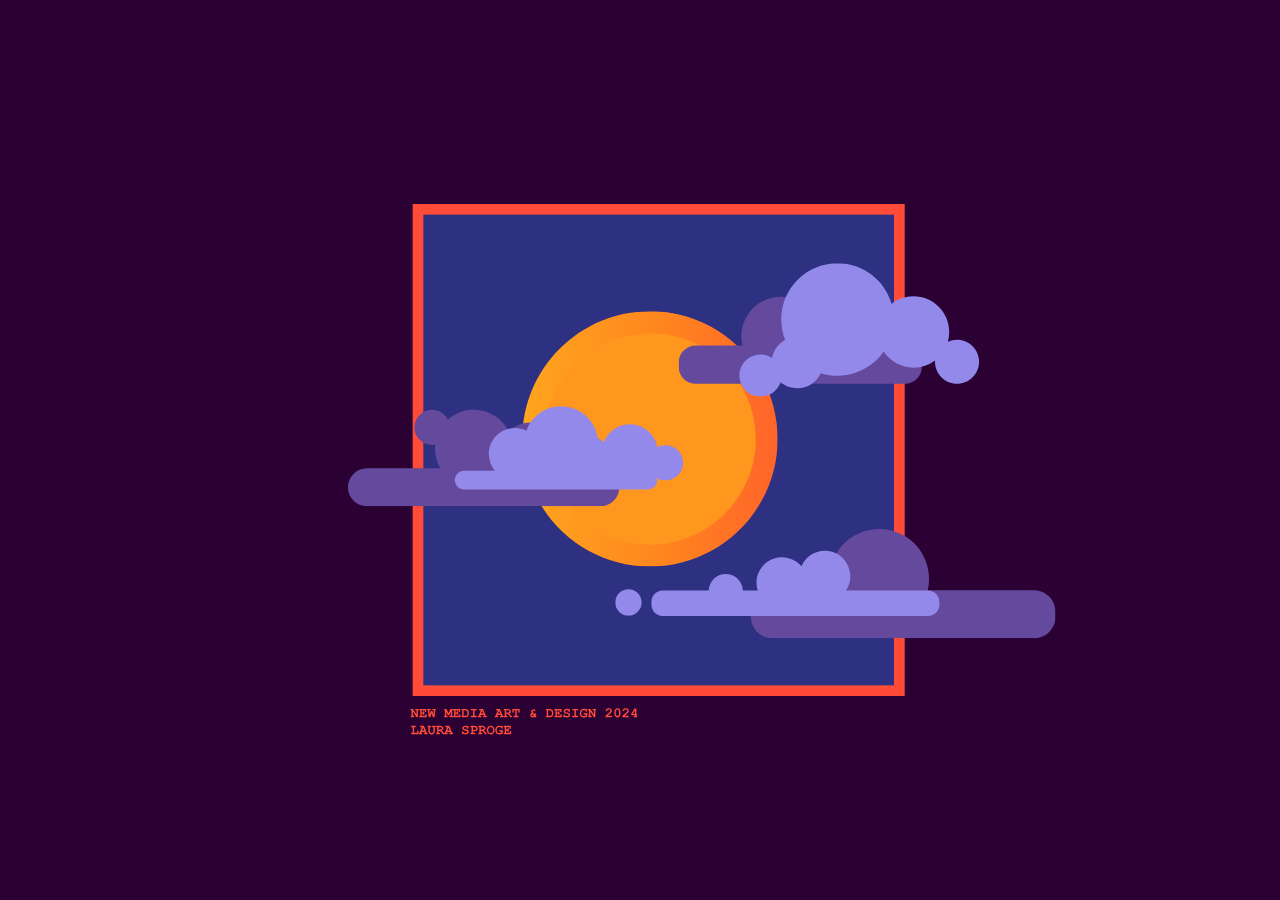
==== commit 87521f70: "cloud changes movement adjustments" ====
--- a/laura-website/index.html
+++ b/laura-website/index.html
@@ -20,7 +20,15 @@
 
             #cloud_1 {
                 transform: translateX(50px);
-                animation: moveclouds1 15s ease-in-out alternate infinite;
+                animation: moveclouds1 10s ease-in-out alternate infinite;
+            }
+            #cloud_2 {
+                transform: translateX(70px);
+                animation: moveclouds1 14s ease-in-out alternate infinite;
+            }
+            #cloud_3 {
+                transform: translateX(60px);
+                animation: moveclouds1 12s ease-in-out alternate infinite;
             }
 
             @keyframes moveclouds1 {
@@ -602,7 +610,7 @@
 
                 <!-- Bottom cloud  -->
             <a href="./bubblemold/index.html">
-                <g>
+                <g id="cloud_2">
                     <defs>
                         <rect
                             id="SVGID_00000172397926364537426120000005391712256489247116_"
@@ -655,7 +663,7 @@
 
                 <!-- Top cloud -->
             <a href="./idea.html">
-                <g>
+                <g id="cloud_3">
                     <defs>
                         <rect
                             id="SVGID_00000011751823572756989720000007706618608934561450_"
